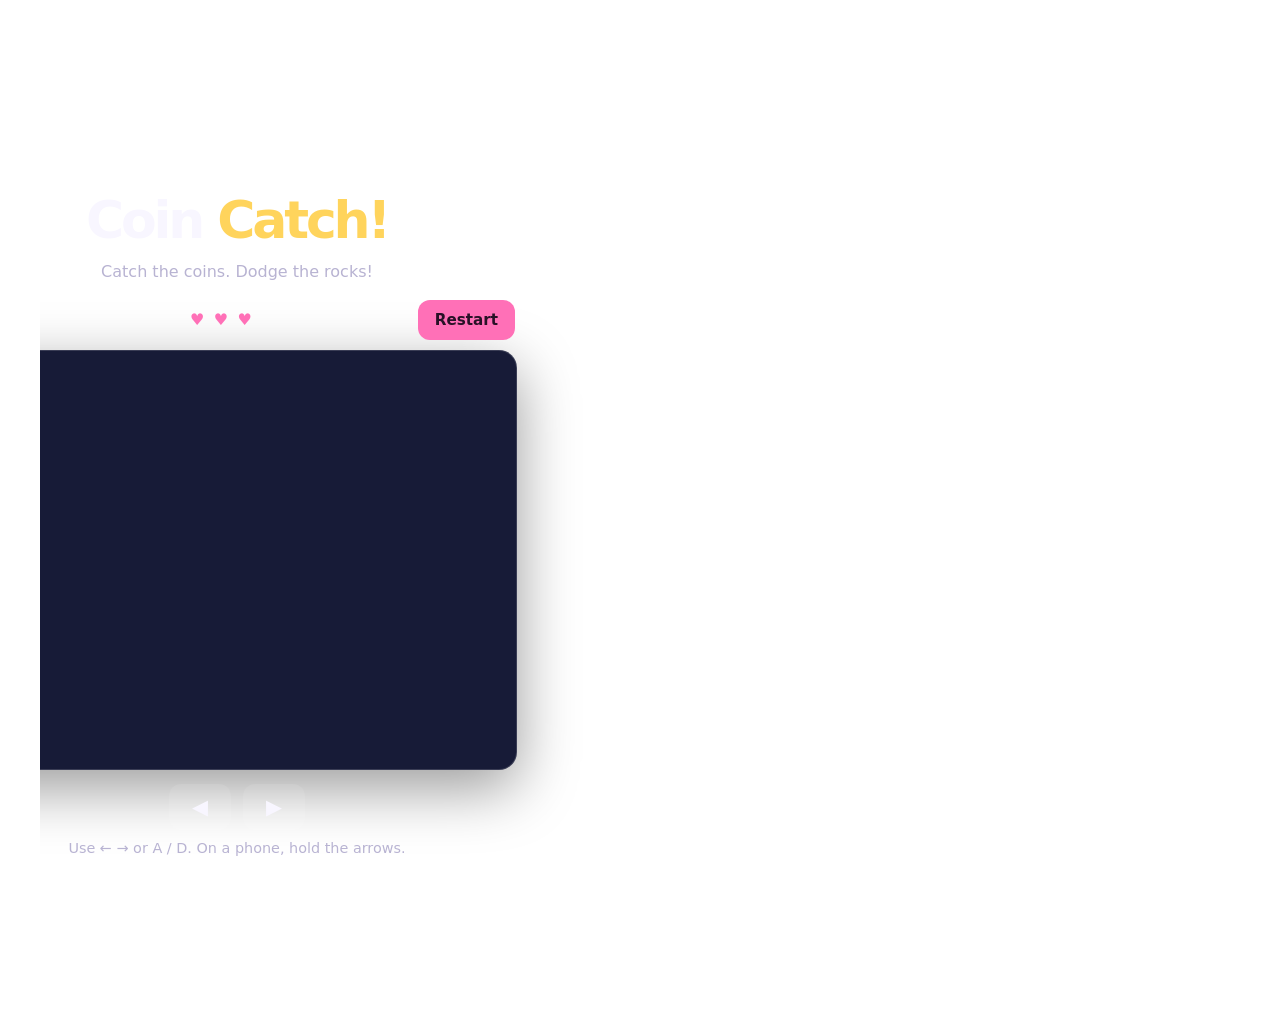
==== coin-catch/index.html @ 69abdefd "Publish coin-catch" ====
<!doctype html>
<meta http-equiv="Content-Security-Policy" content="script-src https://maxvbuda.github.io/website-maker/fit.js; object-src 'none'; base-uri 'none'">
<html lang="en">
<head>
<meta charset="utf-8">
<meta name="viewport" content="width=device-width, initial-scale=1">
<title>Home · Coin catch</title>

<link rel="stylesheet" href="style.css">
</head>
<body style="background:#ffffff">
<div class="site-viewport">
<div class="site-page" style="height:980px;background:#ffffff">
<div class="el el-html" style="left:-83px;top:163px;width:1367px;height:789px"><!doctype html>
<html lang="en">
<head>
  <meta charset="utf-8">
  <meta name="viewport" content="width=device-width, initial-scale=1">
  <title>Coin Catch!</title>
  <style>
    :root {
      color-scheme: dark;
      --ink: #f8f6ff;
      --muted: #b8b3d2;
      --pink: #ff70b7;
      --gold: #ffd45c;
    }

    * { box-sizing: border-box; }

    body {
      margin: 0;
      min-height: 100vh;
      display: grid;
      place-items: center;
      padding: 20px;
      background: radial-gradient(ellipse at 50% 0%, #373063 0, #17162a 54%, #10101b 100%);
      color: var(--ink);
      font: 16px/1.45 system-ui, -apple-system, Segoe UI, sans-serif;
    }

    main { width: min(100%, 560px); text-align: center; }

    h1 {
      margin: 0;
      font-size: clamp(2rem, 8vw, 3.25rem);
      letter-spacing: -.06em;
    }

    h1 span { color: var(--gold); }
    .sub { margin: 2px 0 16px; color: var(--muted); }
    .hud { display: flex; justify-content: space-between; align-items: center; margin: 0 2px 10px; font-weight: 750; }
    .score { color: var(--gold); }
    .lives { color: var(--pink); letter-spacing: .12em; }

    canvas {
      display: block;
      width: 100%;
      aspect-ratio: 4 / 3;
      border: 1px solid #ffffff26;
      border-radius: 18px;
      background: #171b37;
      box-shadow: 0 18px 60px #0006;
      touch-action: none;
    }

    .controls { display: flex; justify-content: center; align-items: center; gap: 12px; margin: 14px 0 8px; }

    button {
      border: 0;
      border-radius: 12px;
      background: #ffffff16;
      color: var(--ink);
      font: 700 1rem system-ui;
      padding: 11px 17px;
      cursor: pointer;
    }

    button:hover { background: #ffffff28; }
    button:active { transform: translateY(1px); }
    .move { min-width: 62px; font-size: 1.3rem; touch-action: none; }
    #restart { background: var(--pink); color: #281126; margin-left: 7px; font-size: .95rem; }
    .help { color: var(--muted); font-size: .9rem; margin: 8px 0 0; }
  </style>
</head>
<body>
  <main>
    <h1>Coin <span>Catch!</span></h1>
    <p class="sub">Catch the coins. Dodge the rocks!</p>

    <div class="hud">
      <div>Score: <span class="score" id="score">0</span></div>
      <div class="lives" id="lives" aria-label="3 lives">♥ ♥ ♥</div>
      <button id="restart">Restart</button>
    </div>

    <canvas id="game" width="640" height="480" aria-label="Game area"></canvas>

    <div class="controls">
      <button class="move" data-dir="-1" aria-label="Move left">◀</button>
      <button class="move" data-dir="1" aria-label="Move right">▶</button>
    </div>

    <p class="help">Use ← → or A / D. On a phone, hold the arrows.</p>
  </main>

  <script>
    (() => {
      const canvas = document.querySelector('#game');
      const ctx = canvas.getContext('2d');
      const scoreEl = document.querySelector('#score');
      const livesEl = document.querySelector('#lives');
      const W = canvas.width;
      const H = canvas.height;

      let player, drops, score, lives, keys, over, last, spawn, raf;

      const stars = Array.from({ length: 55 }, () => ({
        x: Math.random() * W,
        y: Math.random() * H,
        r: Math.random() * 1.5 + .4,
        a: Math.random() * .65 + .2
      }));

      function reset() {
        cancelAnimationFrame(raf);
        player = { x: W / 2, y: H - 48, w: 52, h: 22, speed: 390 };
        drops = [];
        score = 0;
        lives = 3;
        keys = {};
        over = false;
        last = 0;
        spawn = 0;
        scoreEl.textContent = '0';
        livesEl.textContent = '♥ ♥ ♥';
        livesEl.setAttribute('aria-label', '3 lives');
        raf = requestAnimationFrame(loop);
      }

      function addDrop() {
        const coin = Math.random() < .68;
        const r = coin ? 13 : 16;

        drops.push({
          x: 24 + Math.random() * (W - 48),
          y: -25,
          r,
          coin,
          speed: (coin ? 145 : 180) + Math.min(score * 2, 130),
          spin: Math.random() * 6
        });
      }

      function roundedRect(x, y, w, h, r, color) {
        ctx.fillStyle = color;
        ctx.beginPath();
        ctx.roundRect(x, y, w, h, r);
        ctx.fill();
      }

      function draw() {
        const bg = ctx.createLinearGradient(0, 0, 0, H);
        bg.addColorStop(0, '#20274d');
        bg.addColorStop(1, '#17162a');
        ctx.fillStyle = bg;
        ctx.fillRect(0, 0, W, H);

        for (const s of stars) {
          ctx.globalAlpha = s.a;
          ctx.fillStyle = '#fff';
          ctx.beginPath();
          ctx.arc(s.x, s.y, s.r, 0, Math.PI * 2);
          ctx.fill();
        }
        ctx.globalAlpha = 1;

        ctx.fillStyle = '#ffffff16';
        ctx.fillRect(0, H - 16, W, 2);

        ctx.shadowColor = '#ff70b7';
        ctx.shadowBlur = 18;
        roundedRect(player.x - player.w / 2, player.y, player.w, player.h, 8, '#ff70b7');
        ctx.shadowBlur = 0;
        ctx.fillStyle = '#ffd6ea';
        ctx.fillRect(player.x - player.w / 2 + 6, player.y + 4, player.w - 12, 3);

        for (const d of drops) {
          ctx.save();
          ctx.translate(d.x, d.y);

          if (d.coin) {
            ctx.rotate(Math.sin(d.spin) * .22);
            ctx.shadowColor = '#ffd45c';
            ctx.shadowBlur = 18;
            ctx.fillStyle = '#ffd45c';
            ctx.beginPath();
            ctx.arc(0, 0, d.r, 0, Math.PI * 2);
            ctx.fill();
            ctx.shadowBlur = 0;
            ctx.fillStyle = '#ad6a13';
            ctx.font = 'bold 18px system-ui';
            ctx.textAlign = 'center';
            ctx.textBaseline = 'middle';
            ctx.fillText('$', 0, 1);
          } else {
            ctx.rotate(d.spin * .25);
            ctx.fillStyle = '#a6a9bc';
            ctx.beginPath();
            ctx.moveTo(-d.r * .9, -d.r * .55);
            ctx.lineTo(-d.r * .25, -d.r);
            ctx.lineTo(d.r * .8, -d.r * .6);
            ctx.lineTo(d.r, d.r * .2);
            ctx.lineTo(d.r * .35, d.r);
            ctx.lineTo(-d.r * .8, d.r * .65);
            ctx.closePath();
            ctx.fill();
            ctx.fillStyle = '#d9dbe5';
            ctx.beginPath();
            ctx.arc(-4, -5, 3, 0, 7);
            ctx.fill();
          }

          ctx.restore();
        }

        if (over) {
          ctx.fillStyle = '#0d1020c9';
          ctx.fillRect(0, 0, W, H);
          ctx.textAlign = 'center';
          ctx.fillStyle = '#fff';
          ctx.font = '800 42px system-ui';
          ctx.fillText('GAME OVER', W / 2, H / 2 - 16);
          ctx.fillStyle = '#ffd45c';
          ctx.font = '700 22px system-ui';
          ctx.fillText(`You caught ${score} coin${score === 1 ? '' : 's'}!`, W / 2, H / 2 + 24);
          ctx.fillStyle = '#d4d1e6';
          ctx.font = '16px system-ui';
          ctx.fillText('Press Restart to play again', W / 2, H / 2 + 58);
        }
      }

      function loop(time) {
        const dt = Math.min((time - last) / 1000 || 0, .035);
        last = time;

        if (!over) {
          if (keys.left) player.x -= player.speed * dt;
          if (keys.right) player.x += player.speed * dt;
          player.x = Math.max(player.w / 2, Math.min(W - player.w / 2, player.x));

          spawn -= dt;
          if (spawn <= 0) {
            addDrop();
            spawn = Math.max(.3, .78 - score * .008);
          }

          for (const d of drops) {
            d.y += d.speed * dt;
            d.spin += dt * 4;

            if (
              d.y + d.r >= player.y &&
              d.y - d.r <= player.y + player.h &&
              Math.abs(d.x - player.x) < player.w / 2 + d.r * .6
            ) {
              if (d.coin) score++;
              else lives--;
              d.hit = true;
            }
          }

          drops = drops.filter(d => {
            if (d.hit) return false;
            if (d.y - d.r > H) {
              if (d.coin) lives--;
              return false;
            }
            return true;
          });

          scoreEl.textContent = score;
          livesEl.textContent = '♥ '.repeat(Math.max(0, lives)).trim() || '♡';
          livesEl.setAttribute('aria-label', `${lives} lives`);
          if (lives <= 0) over = true;
        }

        draw();
        raf = requestAnimationFrame(loop);
      }

      window.addEventListener('keydown', e => {
        if (['ArrowLeft', 'ArrowRight', ' ', 'a', 'A', 'd', 'D'].includes(e.key)) {
          e.preventDefault();
        }
        if (e.key === 'ArrowLeft' || e.key.toLowerCase() === 'a') keys.left = true;
        if (e.key === 'ArrowRight' || e.key.toLowerCase() === 'd') keys.right = true;
      });

      window.addEventListener('keyup', e => {
        if (e.key === 'ArrowLeft' || e.key.toLowerCase() === 'a') keys.left = false;
        if (e.key === 'ArrowRight' || e.key.toLowerCase() === 'd') keys.right = false;
      });

      document.querySelectorAll('.move').forEach(btn => {
        const dir = Number(btn.dataset.dir);
        const down = e => {
          e.preventDefault();
          keys[dir < 0 ? 'left' : 'right'] = true;
        };
        const up = e => {
          e.preventDefault();
          keys[dir < 0 ? 'left' : 'right'] = false;
        };

        btn.addEventListener('pointerdown', down);
        ['pointerup', 'pointerleave', 'pointercancel'].forEach(t =>
          btn.addEventListener(t, up)
        );
      });

      canvas.addEventListener('pointermove', e => {
        if (e.buttons) {
          const r = canvas.getBoundingClientRect();
          player.x = (e.clientX - r.left) * W / r.width;
        }
      });

      document.querySelector('#restart').addEventListener('click', reset);
      reset();
    })();
  </script>
</body>
</html></div>
</div>
</div>
<script src="../fit.js"></script>

</body>
</html>
---- coin-catch/style.css ----
*{box-sizing:border-box}
html,body{margin:0;padding:0}
body{overflow-x:hidden;-webkit-font-smoothing:antialiased}
.site-viewport{position:relative;width:100%;overflow:hidden}
.site-page{position:relative;width:1200px;margin:0 auto;transform-origin:0 0;overflow:hidden}
.el{position:absolute;overflow:hidden;display:block}
.el-text{width:100%;overflow-wrap:break-word}
.el-text p{margin:0}
.el img{width:100%;height:100%;display:block}
a.el{text-decoration:none;cursor:pointer;transition:filter .15s ease,transform .15s ease}
a.el:hover{filter:brightness(1.08)}
a.el-button:hover{transform:translateY(-1px)}
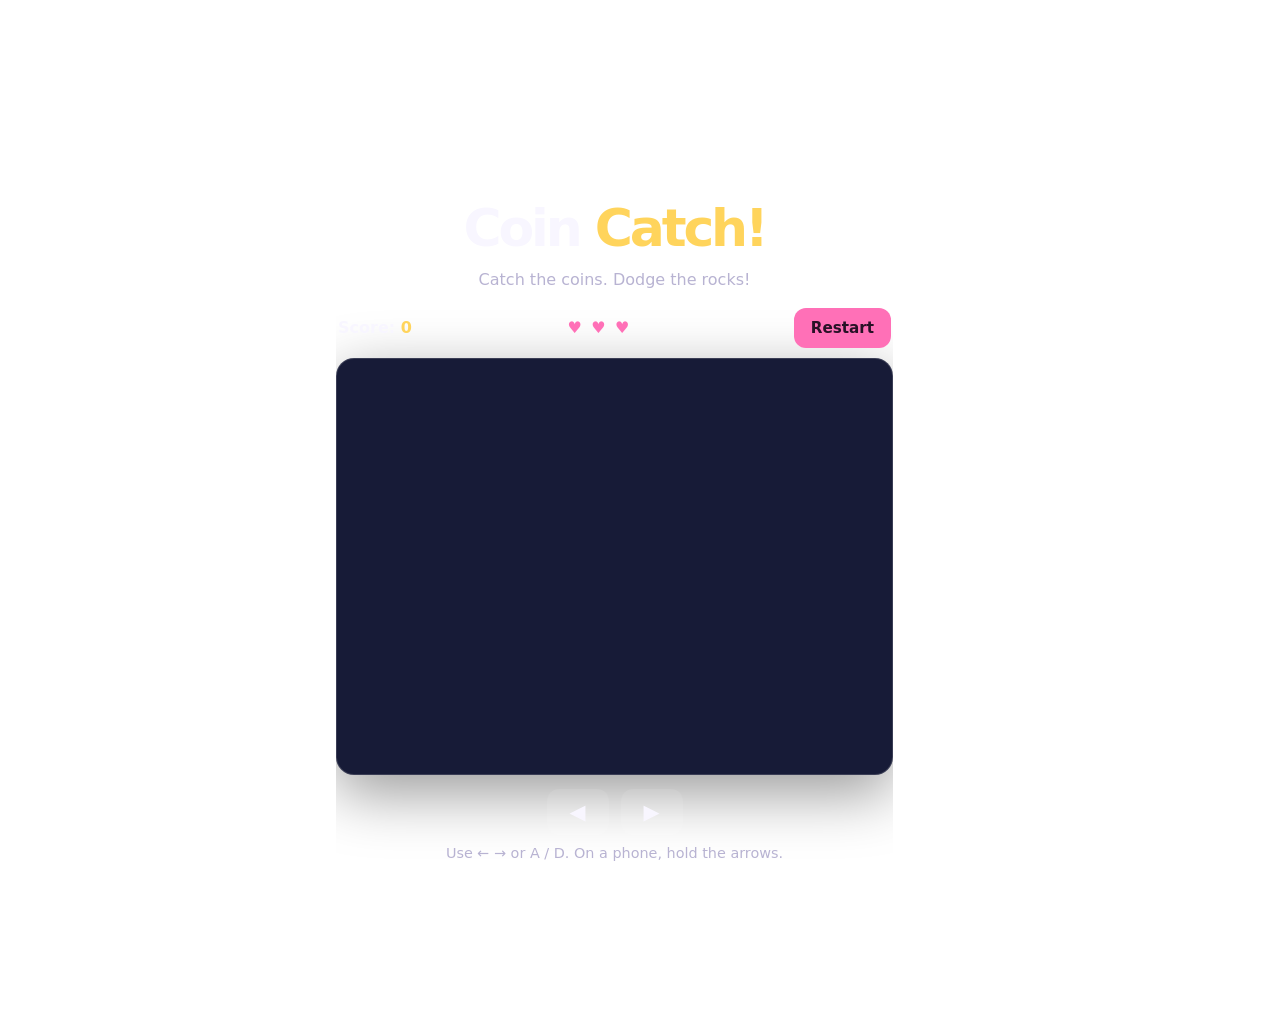
==== commit 041516dc: "Publish coin-catch" ====
--- a/coin-catch/index.html
+++ b/coin-catch/index.html
@@ -11,7 +11,7 @@
 <body style="background:#ffffff">
 <div class="site-viewport">
 <div class="site-page" style="height:980px;background:#ffffff">
-<div class="el el-html" style="left:-83px;top:163px;width:1367px;height:789px"><!doctype html>
+<div class="el el-html" style="left:296px;top:171px;width:557px;height:746px"><!doctype html>
 <html lang="en">
 <head>
   <meta charset="utf-8">
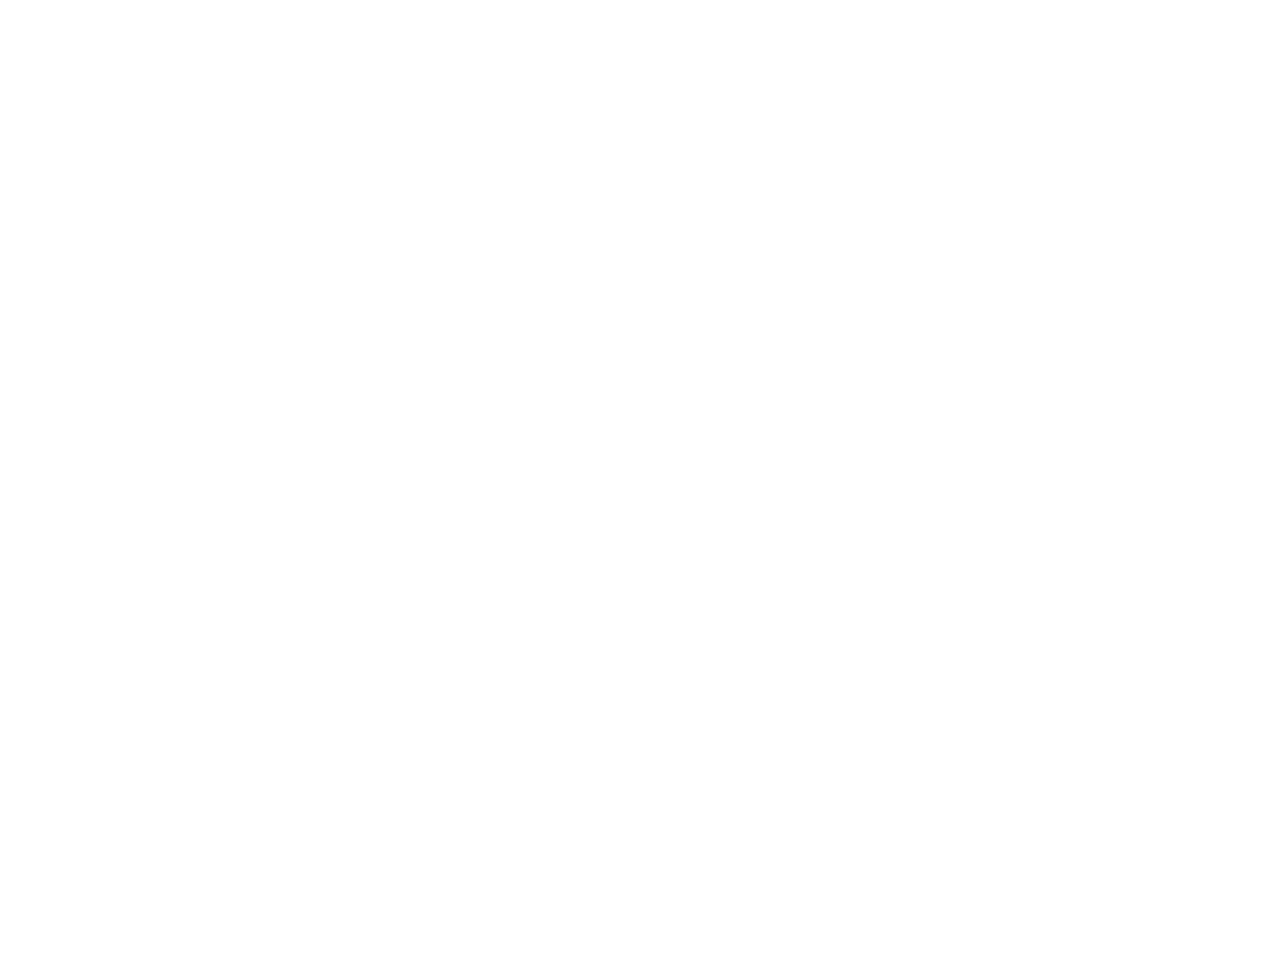
==== commit e4b6e2d1: "Publish coin-catch" ====
--- a/coin-catch/index.html
+++ b/coin-catch/index.html
@@ -11,327 +11,7 @@
 <body style="background:#ffffff">
 <div class="site-viewport">
 <div class="site-page" style="height:980px;background:#ffffff">
-<div class="el el-html" style="left:296px;top:171px;width:557px;height:746px"><!doctype html>
-<html lang="en">
-<head>
-  <meta charset="utf-8">
-  <meta name="viewport" content="width=device-width, initial-scale=1">
-  <title>Coin Catch!</title>
-  <style>
-    :root {
-      color-scheme: dark;
-      --ink: #f8f6ff;
-      --muted: #b8b3d2;
-      --pink: #ff70b7;
-      --gold: #ffd45c;
-    }
-
-    * { box-sizing: border-box; }
-
-    body {
-      margin: 0;
-      min-height: 100vh;
-      display: grid;
-      place-items: center;
-      padding: 20px;
-      background: radial-gradient(ellipse at 50% 0%, #373063 0, #17162a 54%, #10101b 100%);
-      color: var(--ink);
-      font: 16px/1.45 system-ui, -apple-system, Segoe UI, sans-serif;
-    }
-
-    main { width: min(100%, 560px); text-align: center; }
-
-    h1 {
-      margin: 0;
-      font-size: clamp(2rem, 8vw, 3.25rem);
-      letter-spacing: -.06em;
-    }
-
-    h1 span { color: var(--gold); }
-    .sub { margin: 2px 0 16px; color: var(--muted); }
-    .hud { display: flex; justify-content: space-between; align-items: center; margin: 0 2px 10px; font-weight: 750; }
-    .score { color: var(--gold); }
-    .lives { color: var(--pink); letter-spacing: .12em; }
-
-    canvas {
-      display: block;
-      width: 100%;
-      aspect-ratio: 4 / 3;
-      border: 1px solid #ffffff26;
-      border-radius: 18px;
-      background: #171b37;
-      box-shadow: 0 18px 60px #0006;
-      touch-action: none;
-    }
-
-    .controls { display: flex; justify-content: center; align-items: center; gap: 12px; margin: 14px 0 8px; }
-
-    button {
-      border: 0;
-      border-radius: 12px;
-      background: #ffffff16;
-      color: var(--ink);
-      font: 700 1rem system-ui;
-      padding: 11px 17px;
-      cursor: pointer;
-    }
-
-    button:hover { background: #ffffff28; }
-    button:active { transform: translateY(1px); }
-    .move { min-width: 62px; font-size: 1.3rem; touch-action: none; }
-    #restart { background: var(--pink); color: #281126; margin-left: 7px; font-size: .95rem; }
-    .help { color: var(--muted); font-size: .9rem; margin: 8px 0 0; }
-  </style>
-</head>
-<body>
-  <main>
-    <h1>Coin <span>Catch!</span></h1>
-    <p class="sub">Catch the coins. Dodge the rocks!</p>
-
-    <div class="hud">
-      <div>Score: <span class="score" id="score">0</span></div>
-      <div class="lives" id="lives" aria-label="3 lives">♥ ♥ ♥</div>
-      <button id="restart">Restart</button>
-    </div>
-
-    <canvas id="game" width="640" height="480" aria-label="Game area"></canvas>
-
-    <div class="controls">
-      <button class="move" data-dir="-1" aria-label="Move left">◀</button>
-      <button class="move" data-dir="1" aria-label="Move right">▶</button>
-    </div>
-
-    <p class="help">Use ← → or A / D. On a phone, hold the arrows.</p>
-  </main>
-
-  <script>
-    (() => {
-      const canvas = document.querySelector('#game');
-      const ctx = canvas.getContext('2d');
-      const scoreEl = document.querySelector('#score');
-      const livesEl = document.querySelector('#lives');
-      const W = canvas.width;
-      const H = canvas.height;
-
-      let player, drops, score, lives, keys, over, last, spawn, raf;
-
-      const stars = Array.from({ length: 55 }, () => ({
-        x: Math.random() * W,
-        y: Math.random() * H,
-        r: Math.random() * 1.5 + .4,
-        a: Math.random() * .65 + .2
-      }));
-
-      function reset() {
-        cancelAnimationFrame(raf);
-        player = { x: W / 2, y: H - 48, w: 52, h: 22, speed: 390 };
-        drops = [];
-        score = 0;
-        lives = 3;
-        keys = {};
-        over = false;
-        last = 0;
-        spawn = 0;
-        scoreEl.textContent = '0';
-        livesEl.textContent = '♥ ♥ ♥';
-        livesEl.setAttribute('aria-label', '3 lives');
-        raf = requestAnimationFrame(loop);
-      }
-
-      function addDrop() {
-        const coin = Math.random() < .68;
-        const r = coin ? 13 : 16;
-
-        drops.push({
-          x: 24 + Math.random() * (W - 48),
-          y: -25,
-          r,
-          coin,
-          speed: (coin ? 145 : 180) + Math.min(score * 2, 130),
-          spin: Math.random() * 6
-        });
-      }
-
-      function roundedRect(x, y, w, h, r, color) {
-        ctx.fillStyle = color;
-        ctx.beginPath();
-        ctx.roundRect(x, y, w, h, r);
-        ctx.fill();
-      }
-
-      function draw() {
-        const bg = ctx.createLinearGradient(0, 0, 0, H);
-        bg.addColorStop(0, '#20274d');
-        bg.addColorStop(1, '#17162a');
-        ctx.fillStyle = bg;
-        ctx.fillRect(0, 0, W, H);
-
-        for (const s of stars) {
-          ctx.globalAlpha = s.a;
-          ctx.fillStyle = '#fff';
-          ctx.beginPath();
-          ctx.arc(s.x, s.y, s.r, 0, Math.PI * 2);
-          ctx.fill();
-        }
-        ctx.globalAlpha = 1;
-
-        ctx.fillStyle = '#ffffff16';
-        ctx.fillRect(0, H - 16, W, 2);
-
-        ctx.shadowColor = '#ff70b7';
-        ctx.shadowBlur = 18;
-        roundedRect(player.x - player.w / 2, player.y, player.w, player.h, 8, '#ff70b7');
-        ctx.shadowBlur = 0;
-        ctx.fillStyle = '#ffd6ea';
-        ctx.fillRect(player.x - player.w / 2 + 6, player.y + 4, player.w - 12, 3);
-
-        for (const d of drops) {
-          ctx.save();
-          ctx.translate(d.x, d.y);
-
-          if (d.coin) {
-            ctx.rotate(Math.sin(d.spin) * .22);
-            ctx.shadowColor = '#ffd45c';
-            ctx.shadowBlur = 18;
-            ctx.fillStyle = '#ffd45c';
-            ctx.beginPath();
-            ctx.arc(0, 0, d.r, 0, Math.PI * 2);
-            ctx.fill();
-            ctx.shadowBlur = 0;
-            ctx.fillStyle = '#ad6a13';
-            ctx.font = 'bold 18px system-ui';
-            ctx.textAlign = 'center';
-            ctx.textBaseline = 'middle';
-            ctx.fillText('$', 0, 1);
-          } else {
-            ctx.rotate(d.spin * .25);
-            ctx.fillStyle = '#a6a9bc';
-            ctx.beginPath();
-            ctx.moveTo(-d.r * .9, -d.r * .55);
-            ctx.lineTo(-d.r * .25, -d.r);
-            ctx.lineTo(d.r * .8, -d.r * .6);
-            ctx.lineTo(d.r, d.r * .2);
-            ctx.lineTo(d.r * .35, d.r);
-            ctx.lineTo(-d.r * .8, d.r * .65);
-            ctx.closePath();
-            ctx.fill();
-            ctx.fillStyle = '#d9dbe5';
-            ctx.beginPath();
-            ctx.arc(-4, -5, 3, 0, 7);
-            ctx.fill();
-          }
-
-          ctx.restore();
-        }
-
-        if (over) {
-          ctx.fillStyle = '#0d1020c9';
-          ctx.fillRect(0, 0, W, H);
-          ctx.textAlign = 'center';
-          ctx.fillStyle = '#fff';
-          ctx.font = '800 42px system-ui';
-          ctx.fillText('GAME OVER', W / 2, H / 2 - 16);
-          ctx.fillStyle = '#ffd45c';
-          ctx.font = '700 22px system-ui';
-          ctx.fillText(`You caught ${score} coin${score === 1 ? '' : 's'}!`, W / 2, H / 2 + 24);
-          ctx.fillStyle = '#d4d1e6';
-          ctx.font = '16px system-ui';
-          ctx.fillText('Press Restart to play again', W / 2, H / 2 + 58);
-        }
-      }
-
-      function loop(time) {
-        const dt = Math.min((time - last) / 1000 || 0, .035);
-        last = time;
-
-        if (!over) {
-          if (keys.left) player.x -= player.speed * dt;
-          if (keys.right) player.x += player.speed * dt;
-          player.x = Math.max(player.w / 2, Math.min(W - player.w / 2, player.x));
-
-          spawn -= dt;
-          if (spawn <= 0) {
-            addDrop();
-            spawn = Math.max(.3, .78 - score * .008);
-          }
-
-          for (const d of drops) {
-            d.y += d.speed * dt;
-            d.spin += dt * 4;
-
-            if (
-              d.y + d.r >= player.y &&
-              d.y - d.r <= player.y + player.h &&
-              Math.abs(d.x - player.x) < player.w / 2 + d.r * .6
-            ) {
-              if (d.coin) score++;
-              else lives--;
-              d.hit = true;
-            }
-          }
-
-          drops = drops.filter(d => {
-            if (d.hit) return false;
-            if (d.y - d.r > H) {
-              if (d.coin) lives--;
-              return false;
-            }
-            return true;
-          });
-
-          scoreEl.textContent = score;
-          livesEl.textContent = '♥ '.repeat(Math.max(0, lives)).trim() || '♡';
-          livesEl.setAttribute('aria-label', `${lives} lives`);
-          if (lives <= 0) over = true;
-        }
-
-        draw();
-        raf = requestAnimationFrame(loop);
-      }
-
-      window.addEventListener('keydown', e => {
-        if (['ArrowLeft', 'ArrowRight', ' ', 'a', 'A', 'd', 'D'].includes(e.key)) {
-          e.preventDefault();
-        }
-        if (e.key === 'ArrowLeft' || e.key.toLowerCase() === 'a') keys.left = true;
-        if (e.key === 'ArrowRight' || e.key.toLowerCase() === 'd') keys.right = true;
-      });
-
-      window.addEventListener('keyup', e => {
-        if (e.key === 'ArrowLeft' || e.key.toLowerCase() === 'a') keys.left = false;
-        if (e.key === 'ArrowRight' || e.key.toLowerCase() === 'd') keys.right = false;
-      });
-
-      document.querySelectorAll('.move').forEach(btn => {
-        const dir = Number(btn.dataset.dir);
-        const down = e => {
-          e.preventDefault();
-          keys[dir < 0 ? 'left' : 'right'] = true;
-        };
-        const up = e => {
-          e.preventDefault();
-          keys[dir < 0 ? 'left' : 'right'] = false;
-        };
-
-        btn.addEventListener('pointerdown', down);
-        ['pointerup', 'pointerleave', 'pointercancel'].forEach(t =>
-          btn.addEventListener(t, up)
-        );
-      });
-
-      canvas.addEventListener('pointermove', e => {
-        if (e.buttons) {
-          const r = canvas.getBoundingClientRect();
-          player.x = (e.clientX - r.left) * W / r.width;
-        }
-      });
-
-      document.querySelector('#restart').addEventListener('click', reset);
-      reset();
-    })();
-  </script>
-</body>
-</html></div>
+<div class="el el-html" style="left:296px;top:171px;width:557px;height:746px"><iframe class="el-html-frame" title="HTML box" sandbox="allow-scripts allow-forms allow-popups allow-modals allow-pointer-lock" src="https://siteslides-publish.maxvbuda.workers.dev/box/coin-catch/1?v=3z5zvl"></iframe></div>
 </div>
 </div>
 <script src="../fit.js"></script>
--- a/coin-catch/style.css
+++ b/coin-catch/style.css
@@ -7,6 +7,7 @@
 .el-text{width:100%;overflow-wrap:break-word}
 .el-text p{margin:0}
 .el img{width:100%;height:100%;display:block}
+.el-html-frame{width:100%;height:100%;border:0;display:block;background:transparent}
 a.el{text-decoration:none;cursor:pointer;transition:filter .15s ease,transform .15s ease}
 a.el:hover{filter:brightness(1.08)}
 a.el-button:hover{transform:translateY(-1px)}
